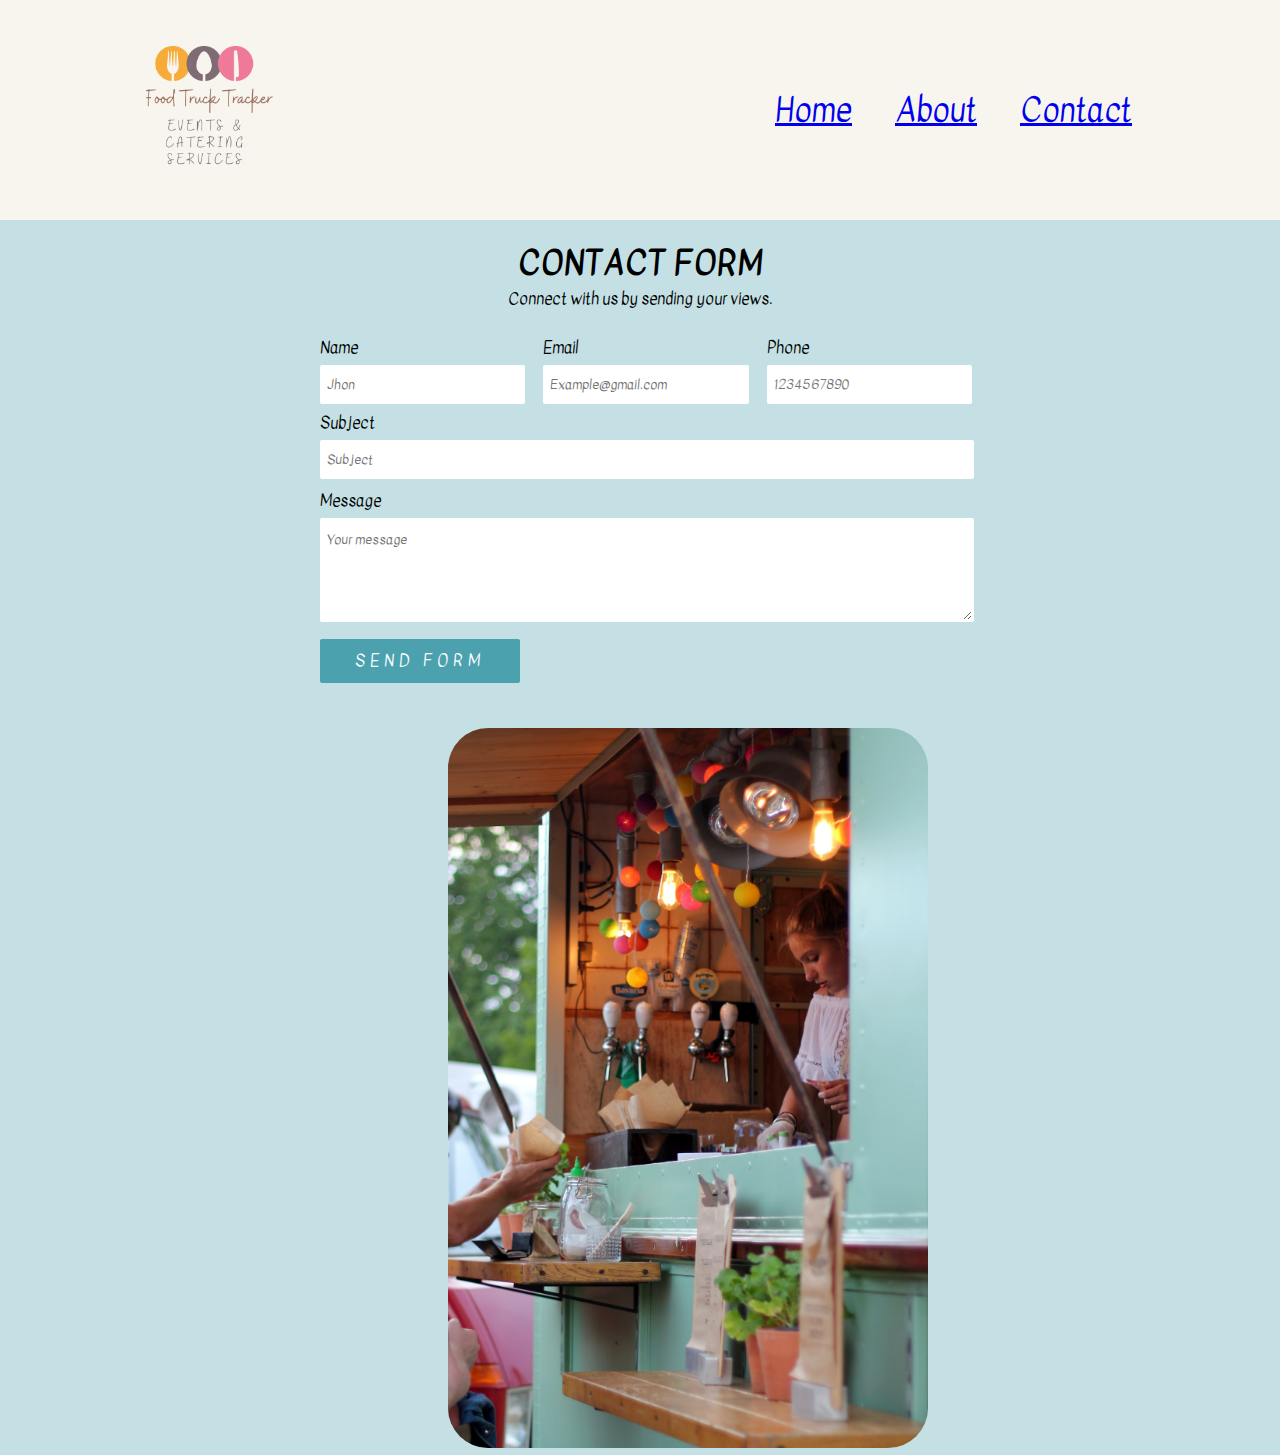
==== contact.html @ 8a559bec "almost done!" ====
<!DOCTYPE html>
<html lang="en">
<head>
  <meta charset="UTF-8">
  <meta name="viewport" content="width=device-width, initial-scale=1.0">
  <link rel="stylesheet" href="style2.css">
  <title>Contact</title>
</head>
<body>
  <header>
    <!-- nav bar -->
    <div class="nav_bar">
      <img src="img/logo.gif" alt="logo" class="logo">

      <nav>
        <ul class="nav_links">
          <li><a href="index.html">Home</a></li>
          <li><a href="about.html">About</a></li>
          <li><a href="contact.html">Contact</a></li>
        </ul>
      </nav>  
    </div>
  </header>
<!-- Contact Form starts here -->
  <div class="wrapper">
    <div class="content">
      <h1>CONTACT FORM</h1>
      <p>Connect with us by sending your views.</p>
    </div>
  
    <div class="form">
  
      <div class="top-form">
        <div class="inner-form">
          <div class="label">name</div>
          <input type="text" placeholder="Jhon">
        </div>
        <div class="inner-form">
          <div class="label">email</div>
          <input type="text" placeholder="Example@gmail.com">
        </div>
        <div class="inner-form">
          <div class="label">phone</div>
          <input type="text" placeholder="1234567890">
        </div>
      </div>
  <!-- Subject  -->
      <div class="middle-form">
        <div class="inner-form">
          <div class="label">subject</div>
          <input type="text" placeholder="Subject">
        </div>
      </div>
  <!-- text area  -->
      <div class="bottom-form">
        <div class="inner-form">
          <div class="label">message</div>
          <textarea placeholder="Your message"></textarea>
        </div>
      </div>
  <!-- send button -->
      <div class="btn">send form</div>
  
    </div>
  </div>
  <footer>
    <div class="closing-img">
      <img src="img/contact-img.jpg" alt="girl serving some kind of food">
    </div>
  </footer>
</body>
</html>
---- style2.css ----
@import url("https://fonts.googleapis.com/css?family=Kavivanar");

* {
  margin: 0;
  padding: 0;
  user-select: none;
}

body {
  font-family: "Kavivanar", cursive;
  background: #c4e0e5;
}

/* nav bar */

.nav_bar {
  display: flex;
  justify-content: space-between;
  align-items: center;
  padding: 30px 10%;
  background:#F7F5ED;
}

.logo {
  cursor: pointer;
  width: 10rem;
}

.nav_links {
  list-style: none;
  background-color:#F7F5ED;
}

.nav_links li {
  display: inline-block;
  padding: 0px 20px;
  background-color:#F7F5ED;
}

.nav_links li a {
  font-size: 2rem;
  transition: all 0.3s ease 0s;
  background-color:#F7F5ED;
}

.nav_links li a:hover {
  color: #74BDCB;
}

.nav_links li a:visited {
  color: black;
}


.wrapper {
  margin: 0px auto 0;
  width: 100%;
  max-width: 680px;
  padding: 20px;
  box-sizing: border-box;
}

/* content */
.content {
  text-align: center;
}

.content h1 {
  letter-spacing: 1px;
}


/* form */
.form {
  width: 100%;
  margin: 25px 0;
}

.top-form,
.middle-form,
.bottom-form {
  width: 100%;
  min-height: 65px;
  margin: 10px 0;
}

.form input[type="text"],
.form textarea {
  border: 2px solid #fff;
  padding: 10px 5px;
  outline: none;
  border-radius: 2px;
  width: 100%;
  transition: all 0.2s ease;
}

.form input:focus,
.form textarea:focus {
  border-color: #4ca1af;
  outline: none;
  box-shadow: inset 0 1px 1px rgba(0, 0, 0, 0.0125),
    0 0 8px rgba(76, 161, 175, 0.5);
}

.form .label {
  margin-bottom: 5px;
  text-transform: capitalize;
}

/* top-contact */
.top-form .inner-form {
  width: 29.9%;
  float: left;
  margin-right: 5%;
}

.top-form .inner-form:last-child {
  margin-right: 0;
}


/* middle-form */
.middle-form {
  clear: both;
}

/* bottom-form */
.bottom-form textarea {
  height: 80px;
}

.btn {
  background: #4ca1af;
  width: 200px;
  padding: 10px 0;
  border-radius: 2px;
  text-align: center;
  color: #fff;
  text-transform: uppercase;
  letter-spacing: 5px;
  cursor: pointer;
}

::-webkit-input-placeholder {
  /* Chrome/Opera/Safari */
  font-family: "Kavivanar", cursive;
}
::-moz-placeholder {
  /* Firefox 19+ */
  font-family: "Kavivanar", cursive;
}
:-ms-input-placeholder {
  /* IE 10+ */
  font-family: "Kavivanar", cursive;
}

.closing-img > img{
  width: 30rem;
  border-radius: 40px;
  margin: 0 35%;
}


@media screen and (max-width: 460px) {
  .top-form .inner-form {
    width: 100%;
    margin: 5px 0;
  }
  .top-form,
  .middle-form,
  .bottom-form {
    margin: 5px 0;
  }
  .form {
    margin-top: 10px;
  }
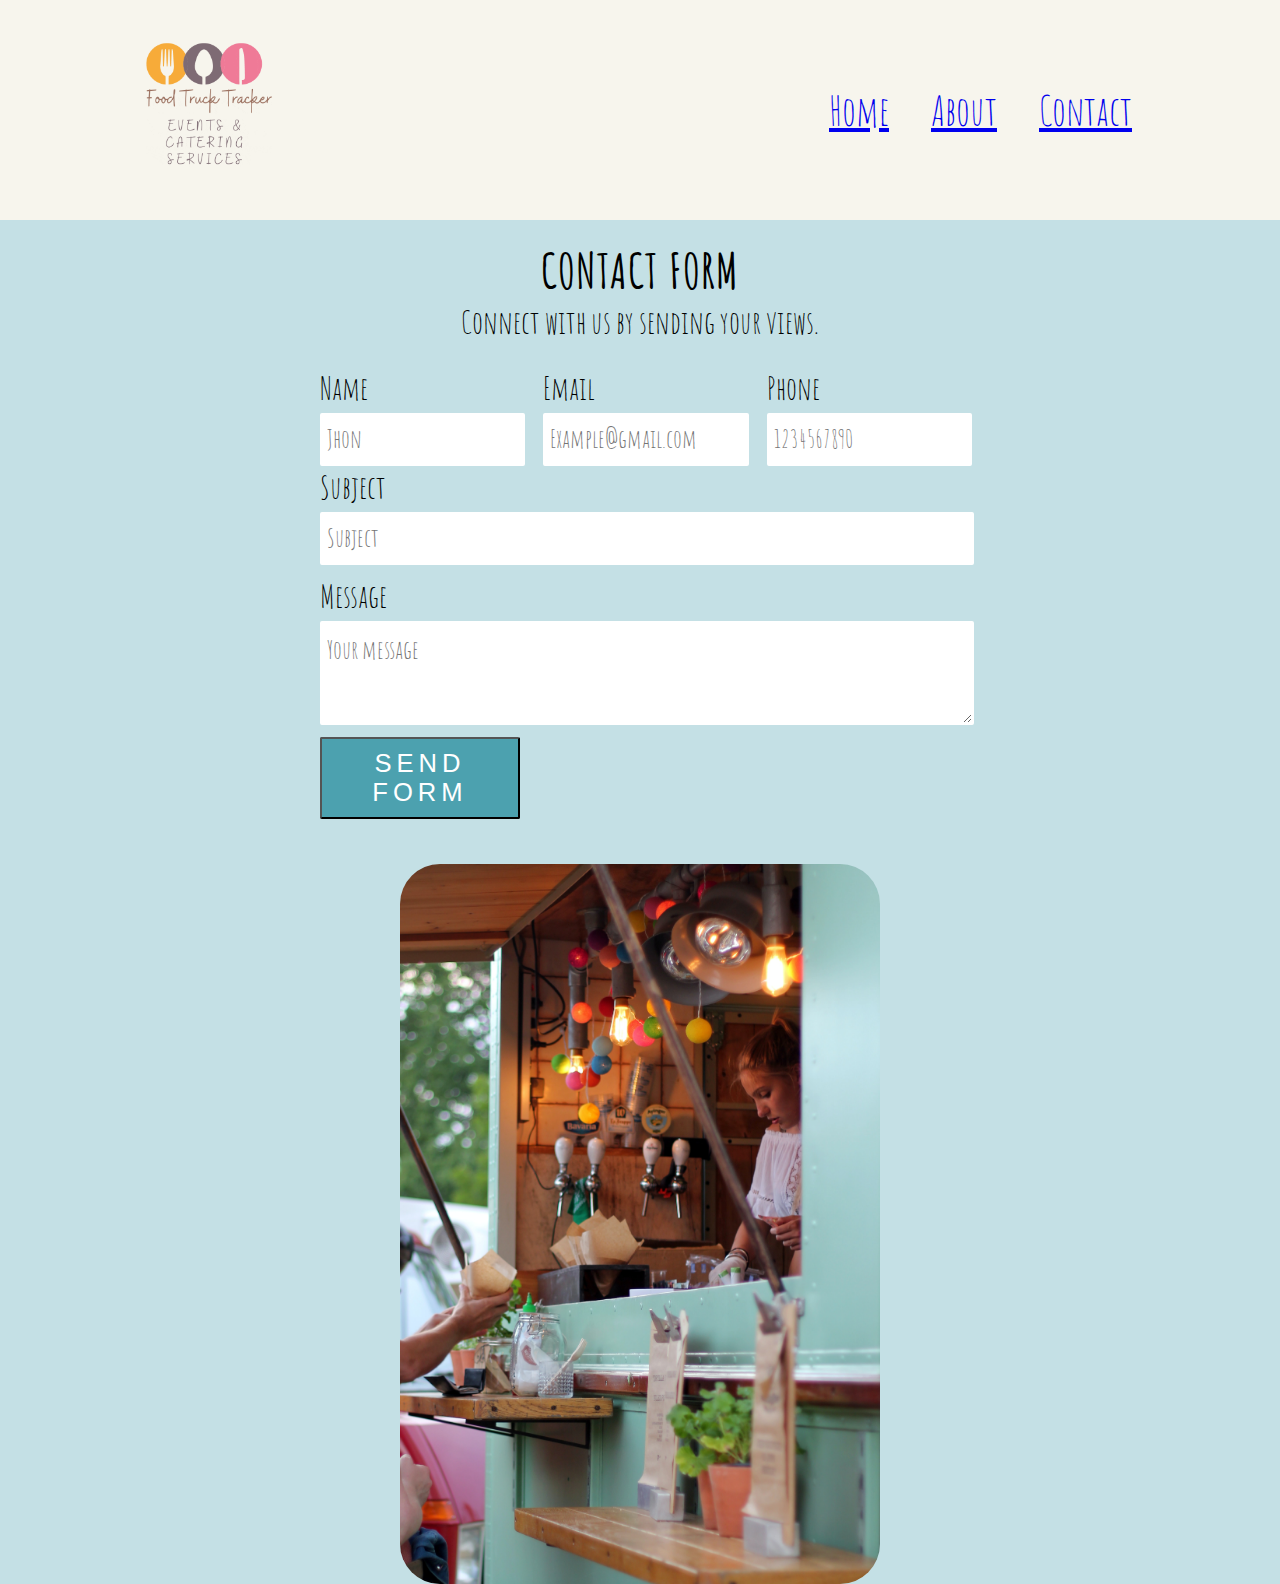
==== commit 87abe9d6: "added js file" ====
--- a/contact.html
+++ b/contact.html
@@ -4,6 +4,7 @@
   <meta charset="UTF-8">
   <meta name="viewport" content="width=device-width, initial-scale=1.0">
   <link rel="stylesheet" href="style2.css">
+  <script src="app.js" defer></script>
   <title>Contact</title>
 </head>
 <body>
@@ -33,34 +34,33 @@
       <div class="top-form">
         <div class="inner-form">
           <div class="label">name</div>
-          <input type="text" placeholder="Jhon">
+          <input id="name" type="text" placeholder="Jhon">
         </div>
         <div class="inner-form">
           <div class="label">email</div>
-          <input type="text" placeholder="Example@gmail.com">
+          <input id="email" type="text" placeholder="Example@gmail.com">
         </div>
         <div class="inner-form">
           <div class="label">phone</div>
-          <input type="text" placeholder="1234567890">
+          <input id="phone" type="text" placeholder="1234567890">
         </div>
       </div>
   <!-- Subject  -->
       <div class="middle-form">
         <div class="inner-form">
           <div class="label">subject</div>
-          <input type="text" placeholder="Subject">
+          <input id="subject" type="text" placeholder="Subject">
         </div>
       </div>
   <!-- text area  -->
       <div class="bottom-form">
         <div class="inner-form">
           <div class="label">message</div>
-          <textarea placeholder="Your message"></textarea>
+          <textarea id="message" placeholder="Your message"></textarea>
         </div>
       </div>
   <!-- send button -->
-      <div class="btn">send form</div>
-  
+      <button id="submit" class="btn">send form</button>
     </div>
   </div>
   <footer>
--- a/style2.css
+++ b/style2.css
@@ -1,5 +1,4 @@
-
-@import url("https://fonts.googleapis.com/css?family=Kavivanar");
+@import url('https://fonts.googleapis.com/css2?family=Amatic+SC:wght@700&family=Lora:ital@1&display=swap');
 
 * {
   margin: 0;
@@ -8,10 +7,23 @@
 }
 
 body {
-  font-family: "Kavivanar", cursive;
+  font-family:'Amatic SC', cursive;;
   background: #c4e0e5;
-}
-
+  font-weight: 500;
+  font-size: 62.5%;
+}
+
+p {
+  font-size: 2rem;
+}
+
+input {
+  font-size: 1.6rem;
+}
+
+textarea {
+  font-size: 1.6rem;
+}
 /* nav bar */
 
 .nav_bar {
@@ -39,7 +51,7 @@
 }
 
 .nav_links li a {
-  font-size: 2rem;
+  font-size: 2.5rem;
   transition: all 0.3s ease 0s;
   background-color:#F7F5ED;
 }
@@ -68,6 +80,7 @@
 
 .content h1 {
   letter-spacing: 1px;
+  font-size: 3rem;
 }
 
 
@@ -106,6 +119,7 @@
 .form .label {
   margin-bottom: 5px;
   text-transform: capitalize;
+  font-size: 2rem;
 }
 
 /* top-contact */
@@ -140,38 +154,57 @@
   text-transform: uppercase;
   letter-spacing: 5px;
   cursor: pointer;
+  font-size: 1.6rem;
 }
 
 ::-webkit-input-placeholder {
   /* Chrome/Opera/Safari */
-  font-family: "Kavivanar", cursive;
+  font-family:'Amatic SC', cursive;;
 }
 ::-moz-placeholder {
   /* Firefox 19+ */
-  font-family: "Kavivanar", cursive;
+  font-family:'Amatic SC', cursive;;
 }
 :-ms-input-placeholder {
   /* IE 10+ */
-  font-family: "Kavivanar", cursive;
-}
-
-.closing-img > img{
+  font-family:'Amatic SC', cursive;;
+}
+
+.closing-img {
+  display: flex;
+  justify-content: center;
+}  
+
+.closing-img > img {
+  align-items: center;
   width: 30rem;
   border-radius: 40px;
   margin: 0 35%;
 }
 
-
-@media screen and (max-width: 460px) {
-  .top-form .inner-form {
-    width: 100%;
-    margin: 5px 0;
+  @media screen and (max-width: 800px){
+    .wrapper {
+      width: 100%;
+    }
   }
-  .top-form,
-  .middle-form,
-  .bottom-form {
-    margin: 5px 0;
-  }
-  .form {
-    margin-top: 10px;
+ 
+
+  @media screen and (max-width: 500px) {
+    .top-form .inner-form {
+      width: 100%;
+      margin: 5px 0;
+    }
+    .top-form,
+    .middle-form,
+    .bottom-form {
+      margin: 5px 0;
+    }
+    .form {
+      margin-top: 10px;
+    }
+
+    .nav_links {
+      display: flex;
+      flex-flow: column;
+    }
   }